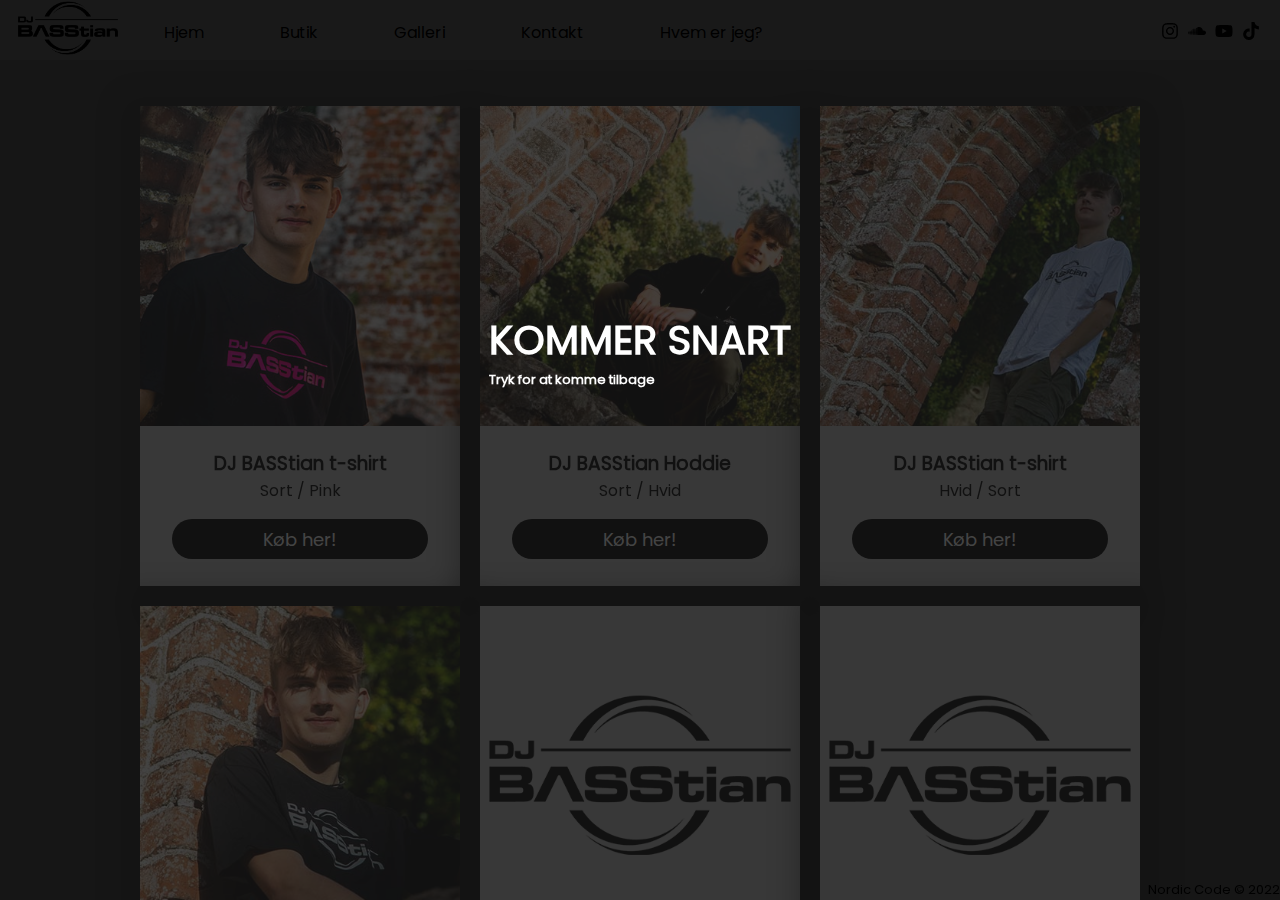
==== butik/index.html @ fb5d2432 "qewe" ====
<!DOCTYPE html>
<html lang="en">
    <head>
        <meta charset="UTF-8">
        <meta http-equiv="X-UA-Compatible" content="IE=edge">
        <meta name="viewport" content="width=device-width, initial-scale=1.0">
        <title>DJ BASStian - Butik</title>
        <link rel="stylesheet" href="/style/butik.css">
        <link rel="stylesheet" href="/style/global.css">
        <link rel="shortcut icon" href="/assets/BASS64x64Hvid.ico" type="image/x-icon">
    </head>

<p style="position: fixed; bottom: 0; right: 0; color: rgb(0, 0, 0); font-size: small;">Nordic Code © 2022</p>    

<div class="navbar">
    <img onclick="imgLink()" class="navImg" src="/assets/bass_logo_1_sort.png" alt="DJ BASStian logo sort">
    <button class="navbarOpen" onclick="navbarOpen()"><svg stroke="currentColor" fill="currentColor" stroke-width="0" viewBox="0 0 448 512" height="1em" width="1em" xmlns="http://www.w3.org/2000/svg"><path d="M16 132h416c8.837 0 16-7.163 16-16V76c0-8.837-7.163-16-16-16H16C7.163 60 0 67.163 0 76v40c0 8.837 7.163 16 16 16zm0 160h416c8.837 0 16-7.163 16-16v-40c0-8.837-7.163-16-16-16H16c-8.837 0-16 7.163-16 16v40c0 8.837 7.163 16 16 16zm0 160h416c8.837 0 16-7.163 16-16v-40c0-8.837-7.163-16-16-16H16c-8.837 0-16 7.163-16 16v40c0 8.837 7.163 16 16 16z"></path></svg></button>
    <ul class="navbarBoks" id="navList">
        <li><a href="/">Hjem</a></li>
        <li><a href="/butik">Butik</a></li>
        <li><a href="/galleri">Galleri</a></li>
        <li><a href="/kontakt">Kontakt</a></li>
        <li><a href="/hvemerjeg">Hvem er jeg?</a></li>
    </ul>
    
    
    <ul class="navlistSoMe">
        <button onclick="instagram()"><a target="_blank"><svg stroke="currentColor" fill="currentColor" stroke-width="0" viewBox="0 0 448 512" height="1em" width="1em" xmlns="http://www.w3.org/2000/svg"><path d="M224.1 141c-63.6 0-114.9 51.3-114.9 114.9s51.3 114.9 114.9 114.9S339 319.5 339 255.9 287.7 141 224.1 141zm0 189.6c-41.1 0-74.7-33.5-74.7-74.7s33.5-74.7 74.7-74.7 74.7 33.5 74.7 74.7-33.6 74.7-74.7 74.7zm146.4-194.3c0 14.9-12 26.8-26.8 26.8-14.9 0-26.8-12-26.8-26.8s12-26.8 26.8-26.8 26.8 12 26.8 26.8zm76.1 27.2c-1.7-35.9-9.9-67.7-36.2-93.9-26.2-26.2-58-34.4-93.9-36.2-37-2.1-147.9-2.1-184.9 0-35.8 1.7-67.6 9.9-93.9 36.1s-34.4 58-36.2 93.9c-2.1 37-2.1 147.9 0 184.9 1.7 35.9 9.9 67.7 36.2 93.9s58 34.4 93.9 36.2c37 2.1 147.9 2.1 184.9 0 35.9-1.7 67.7-9.9 93.9-36.2 26.2-26.2 34.4-58 36.2-93.9 2.1-37 2.1-147.8 0-184.8zM398.8 388c-7.8 19.6-22.9 34.7-42.6 42.6-29.5 11.7-99.5 9-132.1 9s-102.7 2.6-132.1-9c-19.6-7.8-34.7-22.9-42.6-42.6-11.7-29.5-9-99.5-9-132.1s-2.6-102.7 9-132.1c7.8-19.6 22.9-34.7 42.6-42.6 29.5-11.7 99.5-9 132.1-9s102.7-2.6 132.1 9c19.6 7.8 34.7 22.9 42.6 42.6 11.7 29.5 9 99.5 9 132.1s2.7 102.7-9 132.1z"></path></svg></a></button>
        <button onclick="soundcloud()"><a target="_blank"><svg stroke="currentColor" fill="currentColor" stroke-width="0" viewBox="0 0 640 512" height="1em" width="1em" xmlns="http://www.w3.org/2000/svg"><path d="M111.4 256.3l5.8 65-5.8 68.3c-.3 2.5-2.2 4.4-4.4 4.4s-4.2-1.9-4.2-4.4l-5.6-68.3 5.6-65c0-2.2 1.9-4.2 4.2-4.2 2.2 0 4.1 2 4.4 4.2zm21.4-45.6c-2.8 0-4.7 2.2-5 5l-5 105.6 5 68.3c.3 2.8 2.2 5 5 5 2.5 0 4.7-2.2 4.7-5l5.8-68.3-5.8-105.6c0-2.8-2.2-5-4.7-5zm25.5-24.1c-3.1 0-5.3 2.2-5.6 5.3l-4.4 130 4.4 67.8c.3 3.1 2.5 5.3 5.6 5.3 2.8 0 5.3-2.2 5.3-5.3l5.3-67.8-5.3-130c0-3.1-2.5-5.3-5.3-5.3zM7.2 283.2c-1.4 0-2.2 1.1-2.5 2.5L0 321.3l4.7 35c.3 1.4 1.1 2.5 2.5 2.5s2.2-1.1 2.5-2.5l5.6-35-5.6-35.6c-.3-1.4-1.1-2.5-2.5-2.5zm23.6-21.9c-1.4 0-2.5 1.1-2.5 2.5l-6.4 57.5 6.4 56.1c0 1.7 1.1 2.8 2.5 2.8s2.5-1.1 2.8-2.5l7.2-56.4-7.2-57.5c-.3-1.4-1.4-2.5-2.8-2.5zm25.3-11.4c-1.7 0-3.1 1.4-3.3 3.3L47 321.3l5.8 65.8c.3 1.7 1.7 3.1 3.3 3.1 1.7 0 3.1-1.4 3.1-3.1l6.9-65.8-6.9-68.1c0-1.9-1.4-3.3-3.1-3.3zm25.3-2.2c-1.9 0-3.6 1.4-3.6 3.6l-5.8 70 5.8 67.8c0 2.2 1.7 3.6 3.6 3.6s3.6-1.4 3.9-3.6l6.4-67.8-6.4-70c-.3-2.2-2-3.6-3.9-3.6zm241.4-110.9c-1.1-.8-2.8-1.4-4.2-1.4-2.2 0-4.2.8-5.6 1.9-1.9 1.7-3.1 4.2-3.3 6.7v.8l-3.3 176.7 1.7 32.5 1.7 31.7c.3 4.7 4.2 8.6 8.9 8.6s8.6-3.9 8.6-8.6l3.9-64.2-3.9-177.5c-.4-3-2-5.8-4.5-7.2zm-26.7 15.3c-1.4-.8-2.8-1.4-4.4-1.4s-3.1.6-4.4 1.4c-2.2 1.4-3.6 3.9-3.6 6.7l-.3 1.7-2.8 160.8s0 .3 3.1 65.6v.3c0 1.7.6 3.3 1.7 4.7 1.7 1.9 3.9 3.1 6.4 3.1 2.2 0 4.2-1.1 5.6-2.5 1.7-1.4 2.5-3.3 2.5-5.6l.3-6.7 3.1-58.6-3.3-162.8c-.3-2.8-1.7-5.3-3.9-6.7zm-111.4 22.5c-3.1 0-5.8 2.8-5.8 6.1l-4.4 140.6 4.4 67.2c.3 3.3 2.8 5.8 5.8 5.8 3.3 0 5.8-2.5 6.1-5.8l5-67.2-5-140.6c-.2-3.3-2.7-6.1-6.1-6.1zm376.7 62.8c-10.8 0-21.1 2.2-30.6 6.1-6.4-70.8-65.8-126.4-138.3-126.4-17.8 0-35 3.3-50.3 9.4-6.1 2.2-7.8 4.4-7.8 9.2v249.7c0 5 3.9 8.6 8.6 9.2h218.3c43.3 0 78.6-35 78.6-78.3.1-43.6-35.2-78.9-78.5-78.9zm-296.7-60.3c-4.2 0-7.5 3.3-7.8 7.8l-3.3 136.7 3.3 65.6c.3 4.2 3.6 7.5 7.8 7.5 4.2 0 7.5-3.3 7.5-7.5l3.9-65.6-3.9-136.7c-.3-4.5-3.3-7.8-7.5-7.8zm-53.6-7.8c-3.3 0-6.4 3.1-6.4 6.7l-3.9 145.3 3.9 66.9c.3 3.6 3.1 6.4 6.4 6.4 3.6 0 6.4-2.8 6.7-6.4l4.4-66.9-4.4-145.3c-.3-3.6-3.1-6.7-6.7-6.7zm26.7 3.4c-3.9 0-6.9 3.1-6.9 6.9L227 321.3l3.9 66.4c.3 3.9 3.1 6.9 6.9 6.9s6.9-3.1 6.9-6.9l4.2-66.4-4.2-141.7c0-3.9-3-6.9-6.9-6.9z"></path></svg></a></button>
        <button onclick="youtube()"><a target="_blank"><svg stroke="currentColor" fill="currentColor" stroke-width="0" viewBox="0 0 576 512" height="1em" width="1em" xmlns="http://www.w3.org/2000/svg"><path d="M549.655 124.083c-6.281-23.65-24.787-42.276-48.284-48.597C458.781 64 288 64 288 64S117.22 64 74.629 75.486c-23.497 6.322-42.003 24.947-48.284 48.597-11.412 42.867-11.412 132.305-11.412 132.305s0 89.438 11.412 132.305c6.281 23.65 24.787 41.5 48.284 47.821C117.22 448 288 448 288 448s170.78 0 213.371-11.486c23.497-6.321 42.003-24.171 48.284-47.821 11.412-42.867 11.412-132.305 11.412-132.305s0-89.438-11.412-132.305zm-317.51 213.508V175.185l142.739 81.205-142.739 81.201z"></path></svg></a></button>
        <button onclick="tiktok()"><a target="_blank"><svg stroke="currentColor" fill="currentColor" stroke-width="0" viewBox="0 0 448 512" height="1em" width="1em" xmlns="http://www.w3.org/2000/svg"><path d="M448,209.91a210.06,210.06,0,0,1-122.77-39.25V349.38A162.55,162.55,0,1,1,185,188.31V278.2a74.62,74.62,0,1,0,52.23,71.18V0l88,0a121.18,121.18,0,0,0,1.86,22.17h0A122.18,122.18,0,0,0,381,102.39a121.43,121.43,0,0,0,67,20.14Z"></path></svg></a></button>
    </ul>
    
</div>
    
    <body>
        
        <h1 onclick="homePage()" class="soon">KOMMER SNART <br>
            <p>Tryk for at komme tilbage</p>
        </h1>
        
<div onclick="homePage()" class="overlay">

    
    <div class="mainFlex">
        <div>
            <img  onmouseover="this.src='/assets/bassTshirtSortPink2.jpg'" onmouseout="this.src='/assets/bassTshirtSortPink.jpg'" src="/assets/bassTshirtSortPink.jpg   " alt="dj basstian sort t-shirt">
            <h3>DJ BASStian t-shirt</h3>
            <p>Sort / Pink</p> 
            <button class="buyBtn">Køb her!</button>
        </div>
        
        <div>
            <img onmouseover="this.src='/assets/bassHoddieBagparti.jpg'" onmouseout="this.src='/assets/bassHoddieFront.jpg'" src="/assets/bassHoddieFront.jpg" alt="dj basstian sort hoddie">
            <h3>DJ BASStian Hoddie</h3>
            <p>Sort / Hvid</p>
            <button class="buyBtn">Køb her!</button>
        </div>
        
        <div>
            <img  onmouseover="this.src='/assets/bassTshirtHvidSort2.jpg'" onmouseout="this.src='/assets/bassTshirtHvidSort.jpg'"  src="/assets/bassTshirtHvidSort.jpg" alt="dj basstian hvid t-shirt">
            <h3>DJ BASStian t-shirt</h3>
            <p>Hvid / Sort</p>
            <button class="buyBtn">Køb her!</button>
        </div>

        <div>
            <img  onmouseover="this.src='/assets/bassTshirtSortHvid.jpg'" onmouseout="this.src='/assets/bassTshirtSortHvid2.jpg'"  src="/assets/bassTshirtSortHvid2.jpg" alt="dj basstian sort t-shirt">
            <h3>DJ BASStian t-shirt</h3>
            <p>Sort / Hvid</p>
            <button class="buyBtn">Køb her!</button>
        </div>

        <div>
            <img src="/assets/bassLogoRescaled.png" alt="djbasstian logo">
            <h3>[KOMMER SNART]</h3>
            <p> [ kommer snart ] </p>
            <button class="buyBtn">Køb her!</button>
        </div>

        <div>
            <img src="/assets/bassLogoRescaled.png" alt="djbasstian logo">
            <h3>[KOMMER SNART]</h3>
            <p> [ kommer snart ] </p>
            <button class="buyBtn">Køb her!</button>
        </div>

    </div>
    
<!-- </div> -->
    <script src="/script/main.js"></script>
</body>
</html>
---- style/butik.css ----
* {
    margin: 0;
    padding: 0;
    box-sizing: border-box;
}

html {
    /* background-image: url(/assets/1L5A9202.jpg); */
    /* background-image: url(/assets/1L5A9316.jpg); */
    background-size: 100%;
    background-position-x: center;
    background-color: #dbdbdb;
    background-repeat: no-repeat;
    /* overflow-y: hidden; */
    /* background-image: url(/assets/bassMHvidBG.png); */
}

/* BG image */

@media screen and (max-width: 1200px){
    html {
        background-size: 120%;
    }
}

@media screen and (max-width: 978px){
    html {
        background-size: 150%;
    }
}


@media screen and (max-width: 776px){
    html {
        background-size: 180%;
    }
}

@media screen and (max-width: 655px){
    html {
        background-size: 210%;
    }
}

@media screen and (max-width: 580px){
    html {
        background-size: 240%;
    }
}

@media screen and (max-width: 506px){
    html {
        background-size: 280%;
    }
}

@media screen and (max-width: 415px){
    html {
        background-size: 320%;
    }
}


    /* Navbar */

ul {
    list-style-type: none;
    margin: 0;
    padding: 0;
    margin-top: 20px;
    margin-left: 10%;
}

.navbar a {
    text-decoration: none;
    color: black;
}

.navbarBoks li {
    display: inline;
    padding: 4vh;
}

.navImg {
    position: absolute;
    top: -22px;
    width: 100px;
    left: 2vh;
}

.navbar {
    position: fixed;
    width: 100%;
    top: 0;
    height: 60px;
    background-color: white;
    /* border-bottom: 1px solid grey; */
}

.navlistSoMe button {
    background-color: transparent;
    border: none;
    cursor: pointer;
    font-size: 18px;
    margin-left: 5px;
}

.navbarOpen {
    display: none !important;
}

.navlistSoMe {
    position: absolute;
    right: 0;
    top: 0;
    margin: 20px;
}

@media screen and (max-width: 1111px) {
    ul {
        margin-left: 15%;
    }
    .navbarOpen {
        display: none !important;
    }
}

@media screen and (max-width: 720px) {
    ul {
        margin-left: 20%;
    }
    .navbarOpen {
        display: none !important;
    }
}


@media screen and (max-width: 850px) {
    .navbarBoks {
        width: 100%;
        left: 0;
        position: absolute;
        top: 60px;
        margin: 0;
        display: none;
    }
    
    .navbarBoks li {
        display: block;
        text-align: center;
        background-color: rgb(229, 229, 229);
        font-weight: 700;
        font-size: larger;
    }

    .navbarOpen {
        display: inline-block !important;
        position: absolute;
        top: 13px;
        right: 0;
        background-color: transparent;
        border: none;
        font-size: 30px;
        position: absolute;
        right: 10px;
        z-index: 2;
        color: black;
    }

    .navlistSoMe {
        right: 2rem;
    }
}


    /*  Main kontent  */

body div {
    margin: auto;
}

.mainFlex {
    opacity: 20%; 
    width: 80%;
    display: flex;
    justify-content: center;
    align-items: flex-start;
    align-content: flex-start;
    position: relative;
    top: 6rem;
    min-height: 150vh;
    flex-wrap: wrap;
}


@media screen and (max-width: 1250px) {
    .mainFlex {
        width: 100%;
    }
}

.mainFlex div {
    width: 20rem;
    height: 30rem;
    /* background-color: #f0f0f0; */
    background-color: #c0c0c0;
    box-shadow: 0px 10px 28px 20px #00000074;

    margin: 10px;
    overflow: hidden;
    text-align: center;
}

.mainFlex div img {
    width: 150%;
}

.mainFlex div h3 {
    color: #000;
    margin-top: 1rem;
}

.buyBtn {
    text-align: center;
    width: 80%;
    height: 20px;
    background-color: #000;
    border: none;
    border-radius: 25px;
    color: #fff;
    cursor: pointer;
    font-size: large;
    height: 40px;
    position: relative;
    top: 1rem;
}


/* overlay */
.overlay {
    position: fixed;
    display: block;
    width: 100%;
    height: 100%;
    top: 0;
    left: 0;
    right: 0;
    bottom: 0;
    background-color: rgba(0,0,0,0.9); 
    z-index: 1;   
}

.soon {
    position: absolute;
    top: 30%;
    left: 50%;
    transform: translate(-50%, 50%);
    color: white;
    z-index: 2;
    font-size: 40px;
}

.soon p{
    font-size: small;
}
---- style/global.css ----
@font-face {
    font-family: Poppins-Regular;
    src: url(/fonts/Poppins-Regular.ttf);
}

* {
    font-family: Poppins-Regular;
}
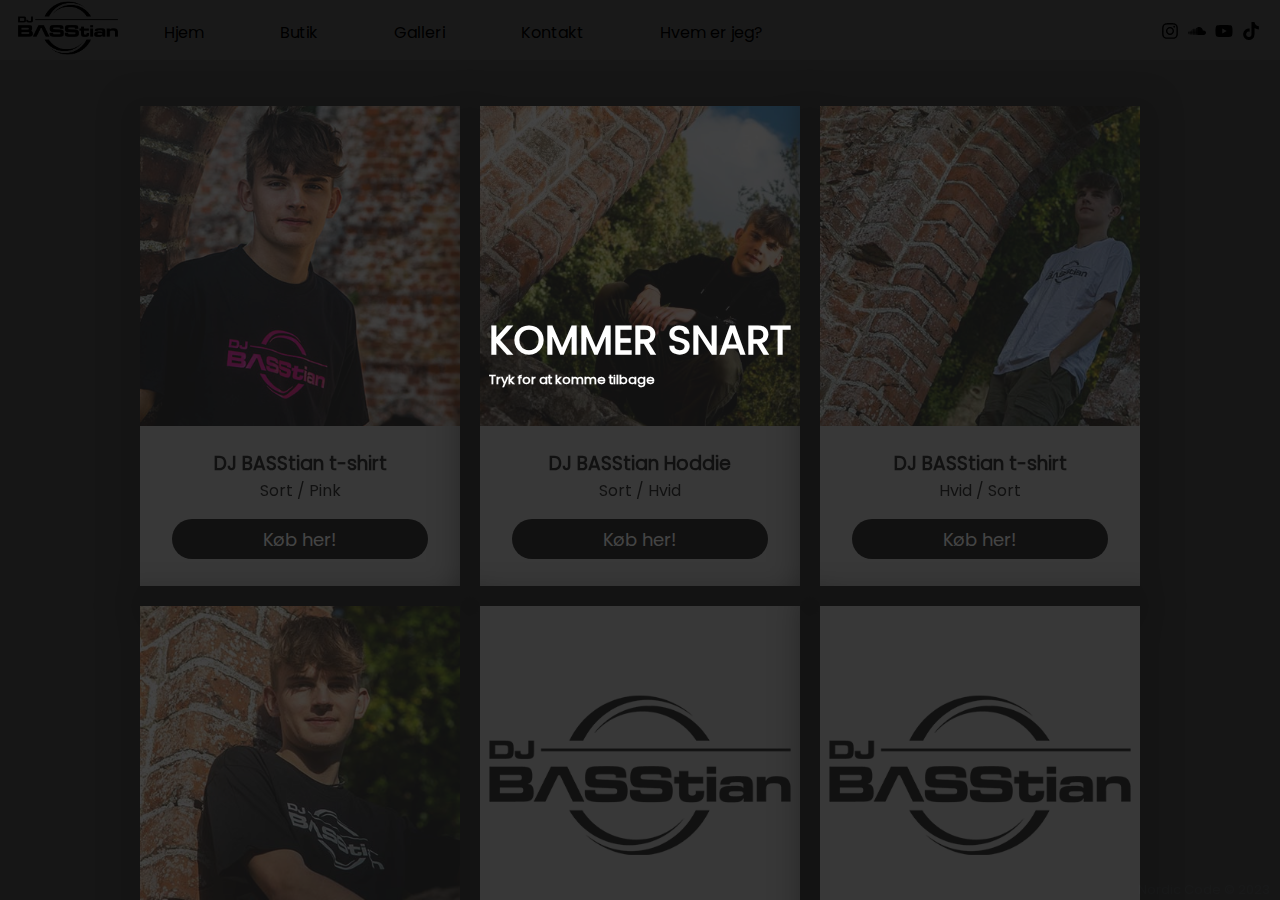
==== commit 888022d7: "qWE" ====
--- a/butik/index.html
+++ b/butik/index.html
@@ -11,8 +11,7 @@
         <link rel="shortcut icon" href="/assets/BASS64x64Hvid.ico" type="image/x-icon">
     </head>
 
-<p style="position: fixed; bottom: 0; right: 0; color: rgb(0, 0, 0); font-size: small;">Nordic Code © 2022</p>    
-
+    <a href="https://nordic-code.com" target="_blank" style="position: fixed; bottom: 0; right: 10px; color: aliceblue; font-size: small; text-decoration: none; cursor: pointer;">Nordic Code © 2023</a>
 <div class="navbar">
     <img onclick="imgLink()" class="navImg" src="/assets/bass_logo_1_sort.png" alt="DJ BASStian logo sort">
     <button class="navbarOpen" onclick="navbarOpen()"><svg stroke="currentColor" fill="currentColor" stroke-width="0" viewBox="0 0 448 512" height="1em" width="1em" xmlns="http://www.w3.org/2000/svg"><path d="M16 132h416c8.837 0 16-7.163 16-16V76c0-8.837-7.163-16-16-16H16C7.163 60 0 67.163 0 76v40c0 8.837 7.163 16 16 16zm0 160h416c8.837 0 16-7.163 16-16v-40c0-8.837-7.163-16-16-16H16c-8.837 0-16 7.163-16 16v40c0 8.837 7.163 16 16 16zm0 160h416c8.837 0 16-7.163 16-16v-40c0-8.837-7.163-16-16-16H16c-8.837 0-16 7.163-16 16v40c0 8.837 7.163 16 16 16z"></path></svg></button>
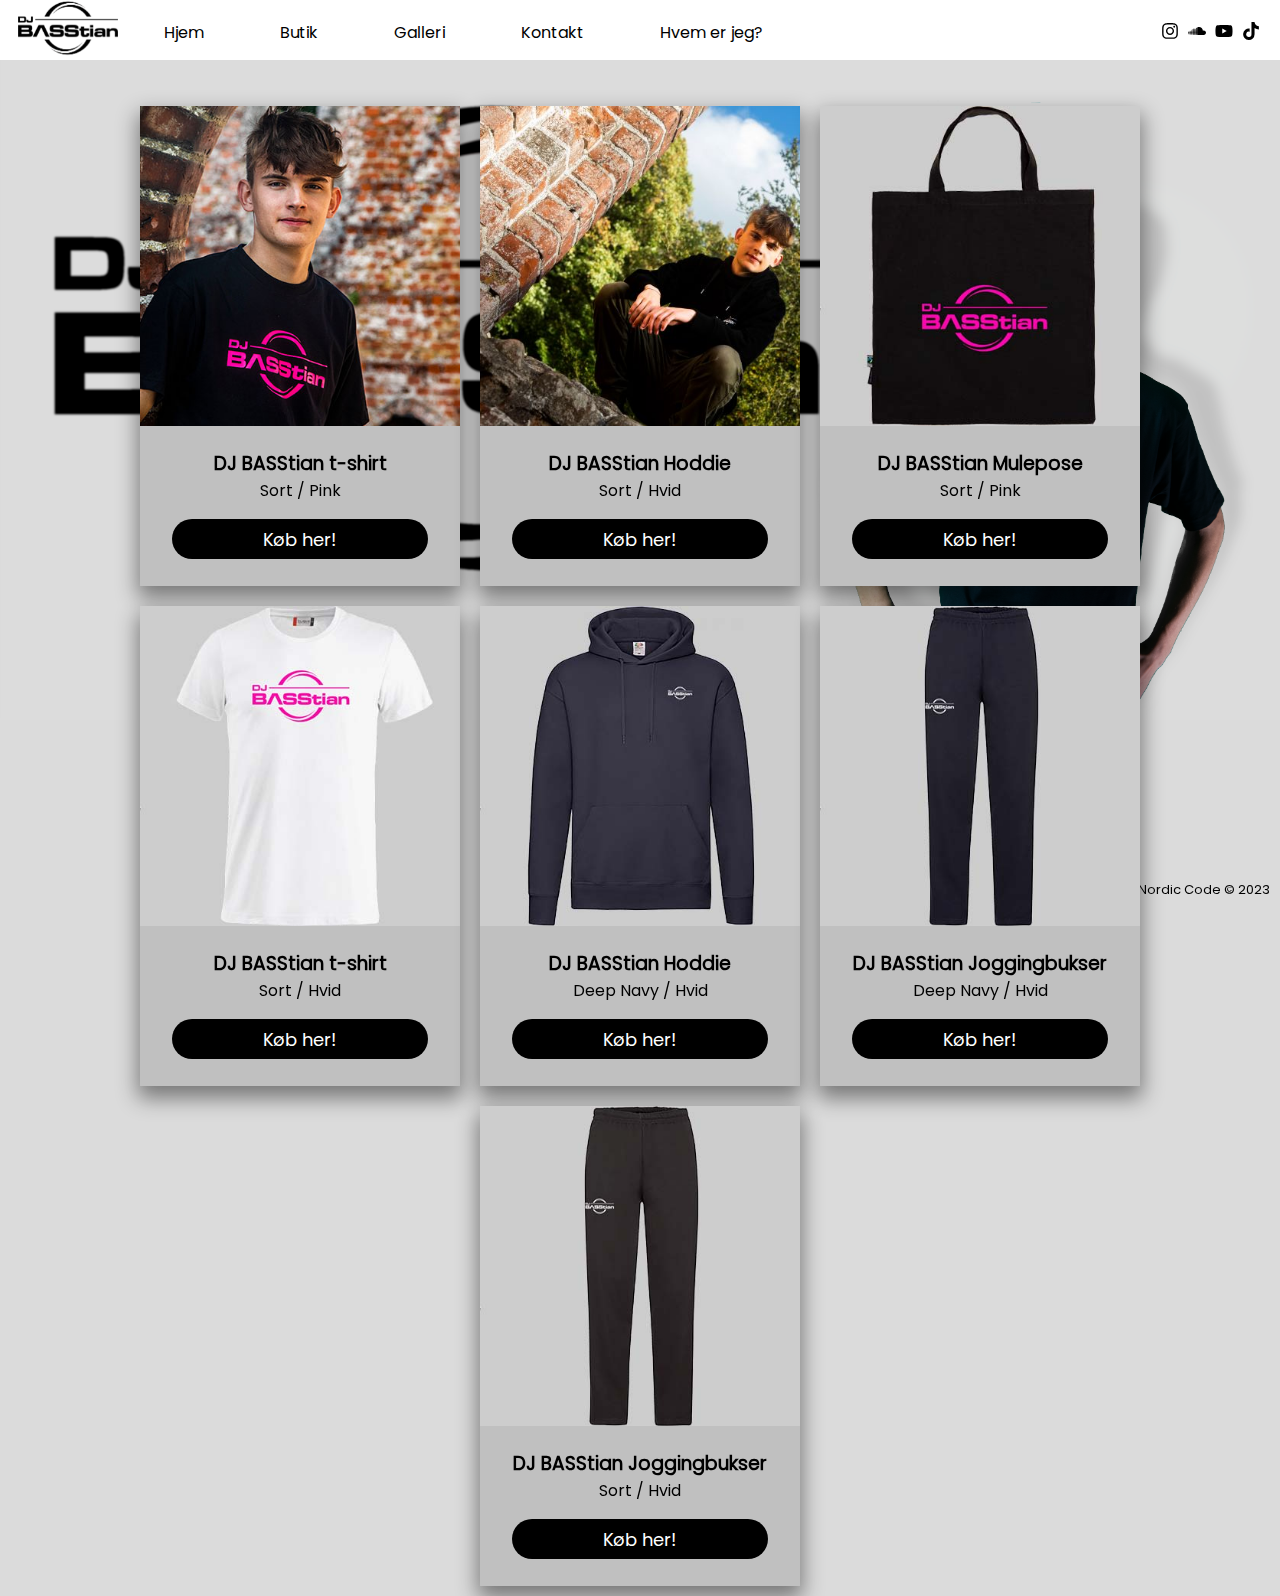
==== commit cd0b42e0: "qwe" ====
--- a/butik/index.html
+++ b/butik/index.html
@@ -11,7 +11,7 @@
         <link rel="shortcut icon" href="/assets/BASS64x64Hvid.ico" type="image/x-icon">
     </head>
 
-    <a href="https://nordic-code.com" target="_blank" style="position: fixed; bottom: 0; right: 10px; color: aliceblue; font-size: small; text-decoration: none; cursor: pointer;">Nordic Code © 2023</a>
+    <a href="https://nordic-code.com" target="_blank" style="position: fixed; bottom: 0; right: 10px; color: black; font-size: small; text-decoration: none; cursor: pointer;">Nordic Code © 2023</a>
 <div class="navbar">
     <img onclick="imgLink()" class="navImg" src="/assets/bass_logo_1_sort.png" alt="DJ BASStian logo sort">
     <button class="navbarOpen" onclick="navbarOpen()"><svg stroke="currentColor" fill="currentColor" stroke-width="0" viewBox="0 0 448 512" height="1em" width="1em" xmlns="http://www.w3.org/2000/svg"><path d="M16 132h416c8.837 0 16-7.163 16-16V76c0-8.837-7.163-16-16-16H16C7.163 60 0 67.163 0 76v40c0 8.837 7.163 16 16 16zm0 160h416c8.837 0 16-7.163 16-16v-40c0-8.837-7.163-16-16-16H16c-8.837 0-16 7.163-16 16v40c0 8.837 7.163 16 16 16zm0 160h416c8.837 0 16-7.163 16-16v-40c0-8.837-7.163-16-16-16H16c-8.837 0-16 7.163-16 16v40c0 8.837 7.163 16 16 16z"></path></svg></button>
@@ -35,11 +35,8 @@
     
     <body>
         
-        <h1 onclick="homePage()" class="soon">KOMMER SNART <br>
-            <p>Tryk for at komme tilbage</p>
-        </h1>
-        
-<div onclick="homePage()" class="overlay">
+
+
 
     
     <div class="mainFlex">
@@ -47,45 +44,52 @@
             <img  onmouseover="this.src='/assets/bassTshirtSortPink2.jpg'" onmouseout="this.src='/assets/bassTshirtSortPink.jpg'" src="/assets/bassTshirtSortPink.jpg   " alt="dj basstian sort t-shirt">
             <h3>DJ BASStian t-shirt</h3>
             <p>Sort / Pink</p> 
-            <button class="buyBtn">Køb her!</button>
+            <a href="https://djbasstian.sportyfied.com/da/product/22218/71279/categories/tshirts"><button class="buyBtn">Køb her!</button> </a>
         </div>
         
         <div>
             <img onmouseover="this.src='/assets/bassHoddieBagparti.jpg'" onmouseout="this.src='/assets/bassHoddieFront.jpg'" src="/assets/bassHoddieFront.jpg" alt="dj basstian sort hoddie">
             <h3>DJ BASStian Hoddie</h3>
             <p>Sort / Hvid</p>
-            <button class="buyBtn">Køb her!</button>
+            <a href="https://djbasstian.sportyfied.com/da/product/22215/71270/categories/shirts"><button class="buyBtn">Køb her!</button> </a>
         </div>
         
         <div>
-            <img  onmouseover="this.src='/assets/bassTshirtHvidSort2.jpg'" onmouseout="this.src='/assets/bassTshirtHvidSort.jpg'"  src="/assets/bassTshirtHvidSort.jpg" alt="dj basstian hvid t-shirt">
-            <h3>DJ BASStian t-shirt</h3>
-            <p>Hvid / Sort</p>
-            <button class="buyBtn">Køb her!</button>
+            <img  onmouseover="this.src='/assets/bassTingISortBag.jpg'" onmouseout="this.src='/assets/bassTingISort.jpg'"  src="/assets/bassTingISort.jpg" alt="dj basstian hvid t-shirt">
+            <h3>DJ BASStian Mulepose</h3>
+            <p>Sort / Pink</p>
+            <a href="https://djbasstian.sportyfied.com/da/product/22220/71332/categories/tasker"><button class="buyBtn">Køb her!</button> </a>
         </div>
 
         <div>
-            <img  onmouseover="this.src='/assets/bassTshirtSortHvid.jpg'" onmouseout="this.src='/assets/bassTshirtSortHvid2.jpg'"  src="/assets/bassTshirtSortHvid2.jpg" alt="dj basstian sort t-shirt">
+            <img  onmouseover="this.src='/assets/bassTshirtPinkHvid2.jpg'" onmouseout="this.src='/assets/bassTshirtPinkHvid1.jpg'"  src="/assets/bassTshirtPinkHvid1.jpg" alt="dj basstian sort t-shirt">
             <h3>DJ BASStian t-shirt</h3>
             <p>Sort / Hvid</p>
-            <button class="buyBtn">Køb her!</button>
+            <a href="https://djbasstian.sportyfied.com/da/product/22219/71333/categories/tshirts"><button class="buyBtn">Køb her!</button> </a>
         </div>
 
         <div>
-            <img src="/assets/bassLogoRescaled.png" alt="djbasstian logo">
-            <h3>[KOMMER SNART]</h3>
-            <p> [ kommer snart ] </p>
-            <button class="buyBtn">Køb her!</button>
+            <img  onmouseover="this.src='/assets/bassHoddieBagpartiBlue.jpg'" onmouseout="this.src='/assets/bassHoddieFrontBlue.jpg'"  src="/assets/bassHoddieFrontBlue.jpg" alt="dj basstian sort t-shirt">
+            <h3>DJ BASStian Hoddie</h3>
+            <p> Deep Navy / Hvid </p>
+            <a href="https://djbasstian.sportyfied.com/da/product/22215/71271/categories/shirts" target="_blank"><button class="buyBtn">Køb her!</button> </a>
         </div>
 
         <div>
-            <img src="/assets/bassLogoRescaled.png" alt="djbasstian logo">
-            <h3>[KOMMER SNART]</h3>
-            <p> [ kommer snart ] </p>
-            <button class="buyBtn">Køb her!</button>
+            <img  onmouseover="this.src='/assets/bassLogoHvid.jpg'" onmouseout="this.src='/assets/bassBuksBlaa.jpg'"  src="/assets/bassBuksBlaa.jpg" alt="dj basstian sort t-shirt">
+            <h3>DJ BASStian Joggingbukser </h3>
+            <p>Deep Navy / Hvid</p>
+            <a href="https://djbasstian.sportyfied.com/da/product/22217/71278/categories/pants" target="_blank"><button class="buyBtn">Køb her!</button> </a>
         </div>
 
-    </div>
+        <div>
+            <img  onmouseover="this.src='/assets/bassLogoHvid.jpg'" onmouseout="this.src='/assets/bassBuksSort.jpg'"  src="/assets/bassBuksSort.jpg" alt="dj basstian sort t-shirt">
+            <h3>DJ BASStian Joggingbukser </h3>
+            <p>Sort / Hvid</p>
+            <a href="https://djbasstian.sportyfied.com/da/product/22217/71277/categories/pants" target="_blank"><button class="buyBtn">Køb her!</button> </a>
+        </div>
+
+   
     
 <!-- </div> -->
     <script src="/script/main.js"></script>
--- a/style/butik.css
+++ b/style/butik.css
@@ -6,7 +6,7 @@
 
 html {
     /* background-image: url(/assets/1L5A9202.jpg); */
-    /* background-image: url(/assets/1L5A9316.jpg); */
+    background-image: url(/assets/bassMHvidBG.png);
     background-size: 100%;
     background-position-x: center;
     background-color: #dbdbdb;
@@ -180,7 +180,6 @@
 }
 
 .mainFlex {
-    opacity: 20%; 
     width: 80%;
     display: flex;
     justify-content: center;
@@ -204,7 +203,7 @@
     height: 30rem;
     /* background-color: #f0f0f0; */
     background-color: #c0c0c0;
-    box-shadow: 0px 10px 28px 20px #00000074;
+    box-shadow: 0px 10px 20px 2px #00000074;
 
     margin: 10px;
     overflow: hidden;
@@ -234,32 +233,3 @@
     position: relative;
     top: 1rem;
 }
-
-
-/* overlay */
-.overlay {
-    position: fixed;
-    display: block;
-    width: 100%;
-    height: 100%;
-    top: 0;
-    left: 0;
-    right: 0;
-    bottom: 0;
-    background-color: rgba(0,0,0,0.9); 
-    z-index: 1;   
-}
-
-.soon {
-    position: absolute;
-    top: 30%;
-    left: 50%;
-    transform: translate(-50%, 50%);
-    color: white;
-    z-index: 2;
-    font-size: 40px;
-}
-
-.soon p{
-    font-size: small;
-}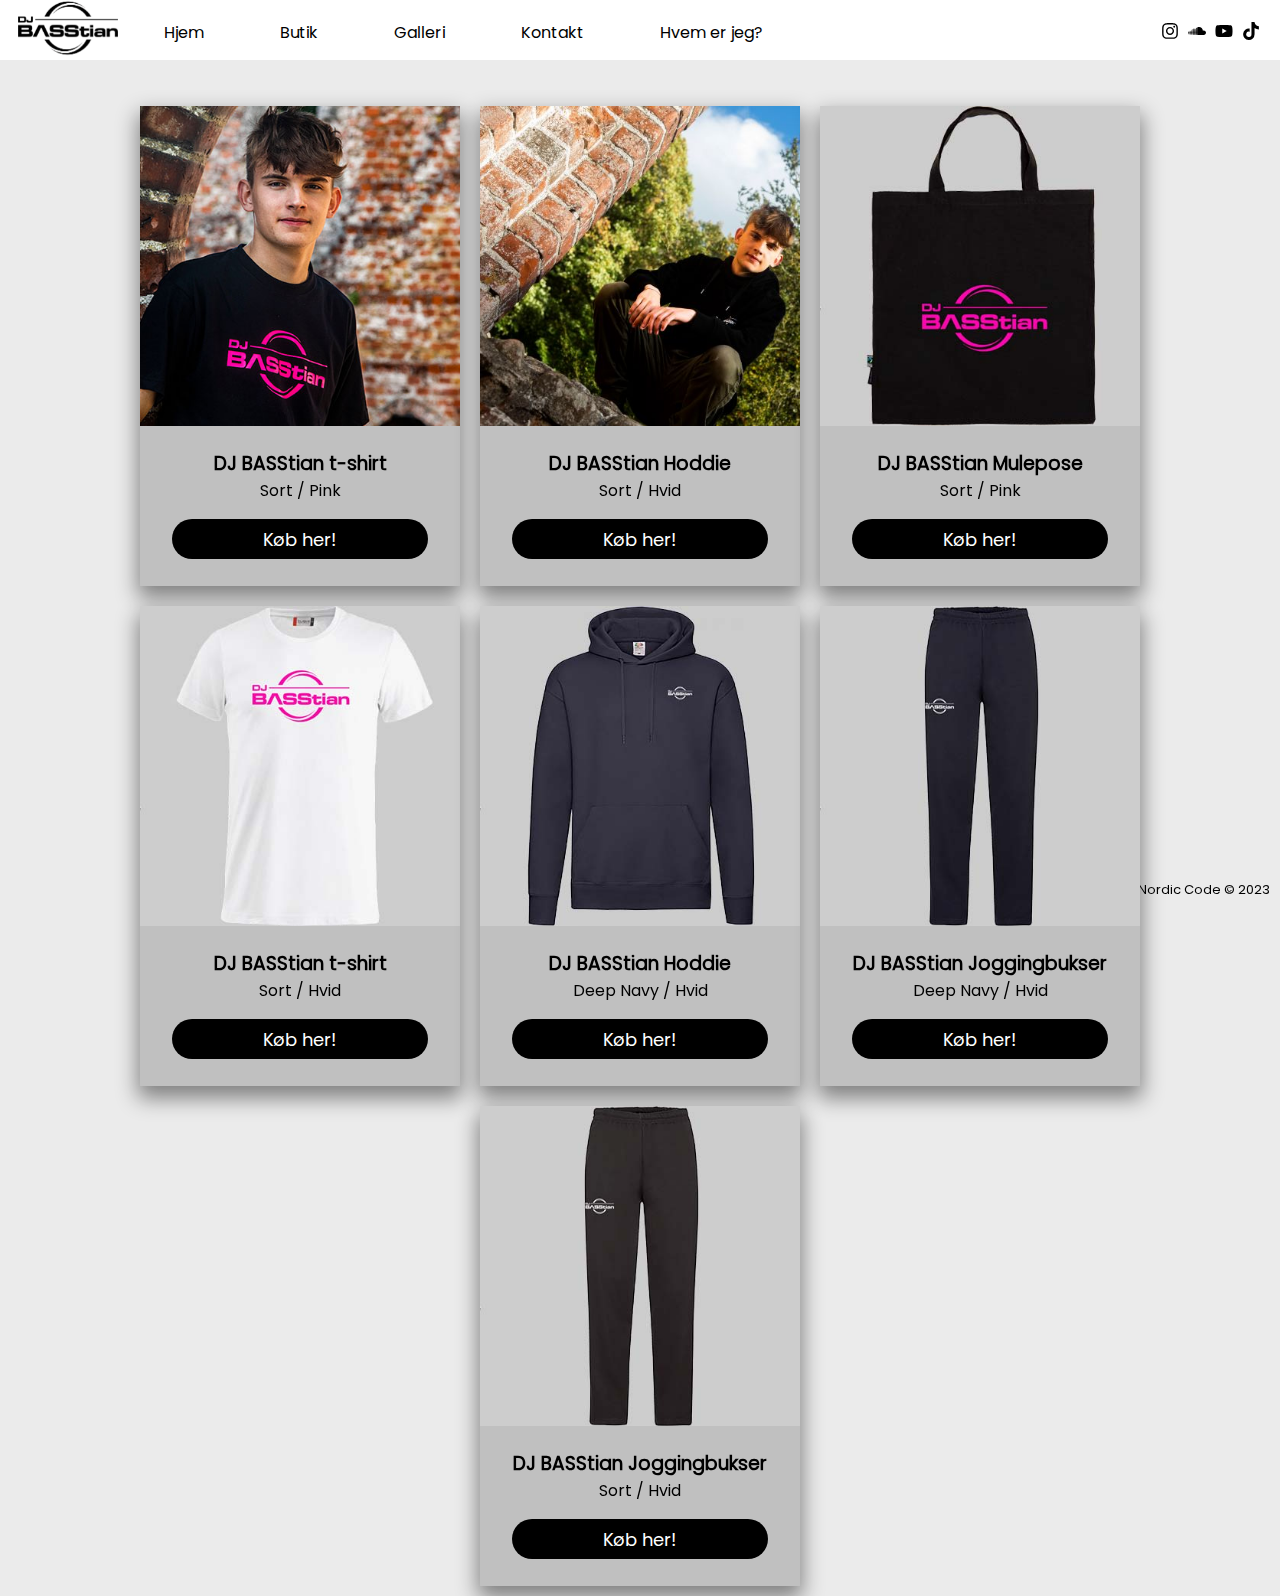
==== commit ac5f21ee: "qwe" ====
--- a/butik/index.html
+++ b/butik/index.html
@@ -89,7 +89,6 @@
             <a href="https://djbasstian.sportyfied.com/da/product/22217/71277/categories/pants" target="_blank"><button class="buyBtn">Køb her!</button> </a>
         </div>
 
-   
     
 <!-- </div> -->
     <script src="/script/main.js"></script>
--- a/style/butik.css
+++ b/style/butik.css
@@ -6,10 +6,11 @@
 
 html {
     /* background-image: url(/assets/1L5A9202.jpg); */
-    background-image: url(/assets/bassMHvidBG.png);
+    /* background-image: url(/assets/butikBGLeft.png);
+    background-image: url(/assets/butikBGRight.png); */
     background-size: 100%;
     background-position-x: center;
-    background-color: #dbdbdb;
+    background-color: #ebebeb;
     background-repeat: no-repeat;
     /* overflow-y: hidden; */
     /* background-image: url(/assets/bassMHvidBG.png); */
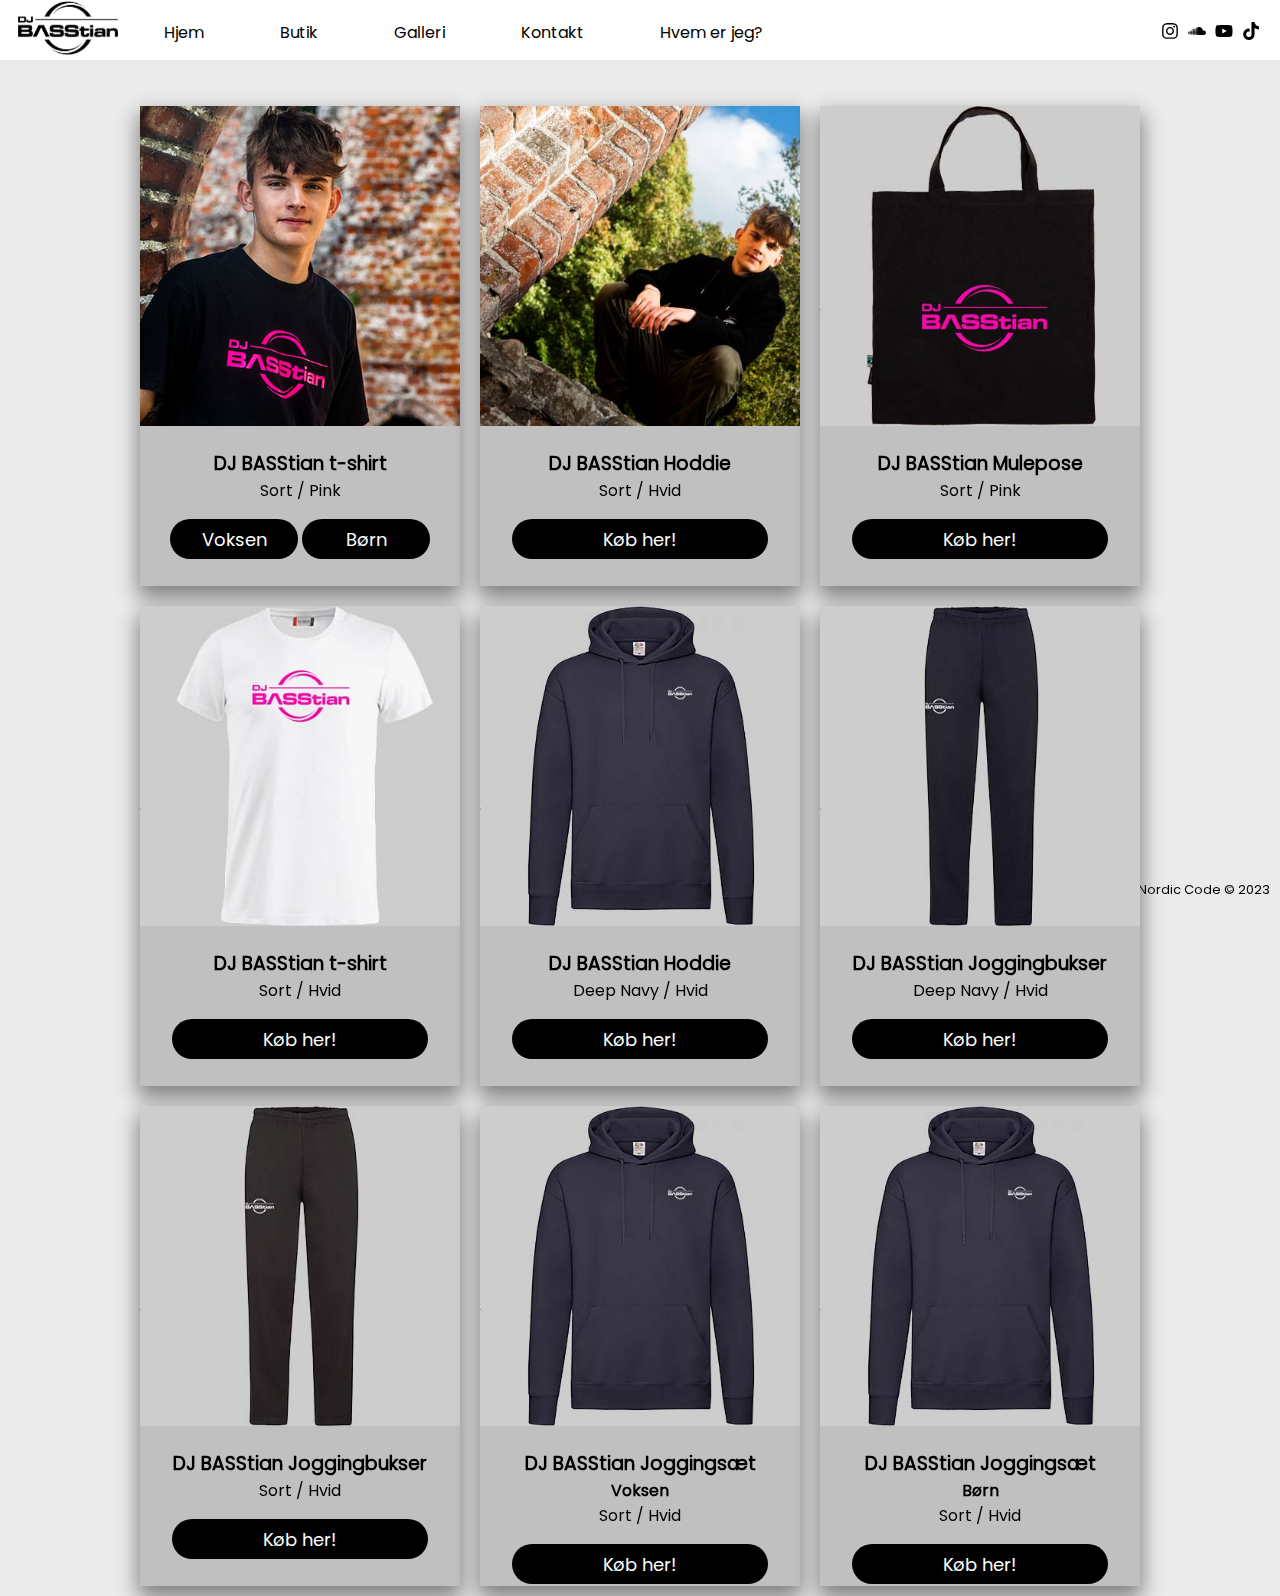
==== commit 74749a05: "small updates" ====
--- a/butik/index.html
+++ b/butik/index.html
@@ -43,8 +43,10 @@
         <div>
             <img  onmouseover="this.src='/assets/bassTshirtSortPink2.jpg'" onmouseout="this.src='/assets/bassTshirtSortPink.jpg'" src="/assets/bassTshirtSortPink.jpg   " alt="dj basstian sort t-shirt">
             <h3>DJ BASStian t-shirt</h3>
+            <!-- <h4>Voksen & Børn</h4> -->
             <p>Sort / Pink</p> 
-            <a href="https://djbasstian.sportyfied.com/da/product/22218/71279/categories/tshirts"><button class="buyBtn">Køb her!</button> </a>
+            <button class="buyBtnD">Voksen</button>
+            <button class="buyBtnD">Børn</button>
         </div>
         
         <div>
@@ -89,6 +91,22 @@
             <a href="https://djbasstian.sportyfied.com/da/product/22217/71277/categories/pants" target="_blank"><button class="buyBtn">Køb her!</button> </a>
         </div>
 
+        <div>
+            <img  onmouseover="this.src='/assets/bassBuksBlaa.jpg'" onmouseout="this.src='/assets/bassHoddieFrontBlue.jpg'"  src="/assets/bassHoddieFrontBlue.jpg" alt="dj basstian sort t-shirt">
+            <h3>DJ BASStian Joggingsæt </h3>
+            <h4>Voksen</h4>
+            <p>Sort / Hvid</p>
+            <a href="https://djbasstian.sportyfied.com/da/design/outfit/22221/0/categories/set_tilbud" target="_blank"><button class="buyBtn">Køb her!</button> </a>
+        </div>
+    
+        <div>
+            <img  onmouseover="this.src='/assets/bassBuksBlaa.jpg'" onmouseout="this.src='/assets/bassHoddieFrontBlue.jpg'"  src="/assets/bassHoddieFrontBlue.jpg" alt="dj basstian sort t-shirt">
+            <h3>DJ BASStian Joggingsæt </h3>
+            <h4>Børn</h4>
+            <p>Sort / Hvid</p>
+            <a href="https://djbasstian.sportyfied.com/da/design/outfit/22221/0/categories/set_tilbud" target="_blank"><button class="buyBtn">Køb her!</button> </a>
+        </div>
+
     
 <!-- </div> -->
     <script src="/script/main.js"></script>
--- a/style/butik.css
+++ b/style/butik.css
@@ -234,3 +234,18 @@
     position: relative;
     top: 1rem;
 }
+
+.buyBtnD {
+    text-align: center;
+    width: 40%;
+    height: 20px;
+    background-color: #000;
+    border: none;
+    border-radius: 25px;
+    color: #fff;
+    cursor: pointer;
+    font-size: large;
+    height: 40px;
+    position: relative;
+    top: 1rem;
+}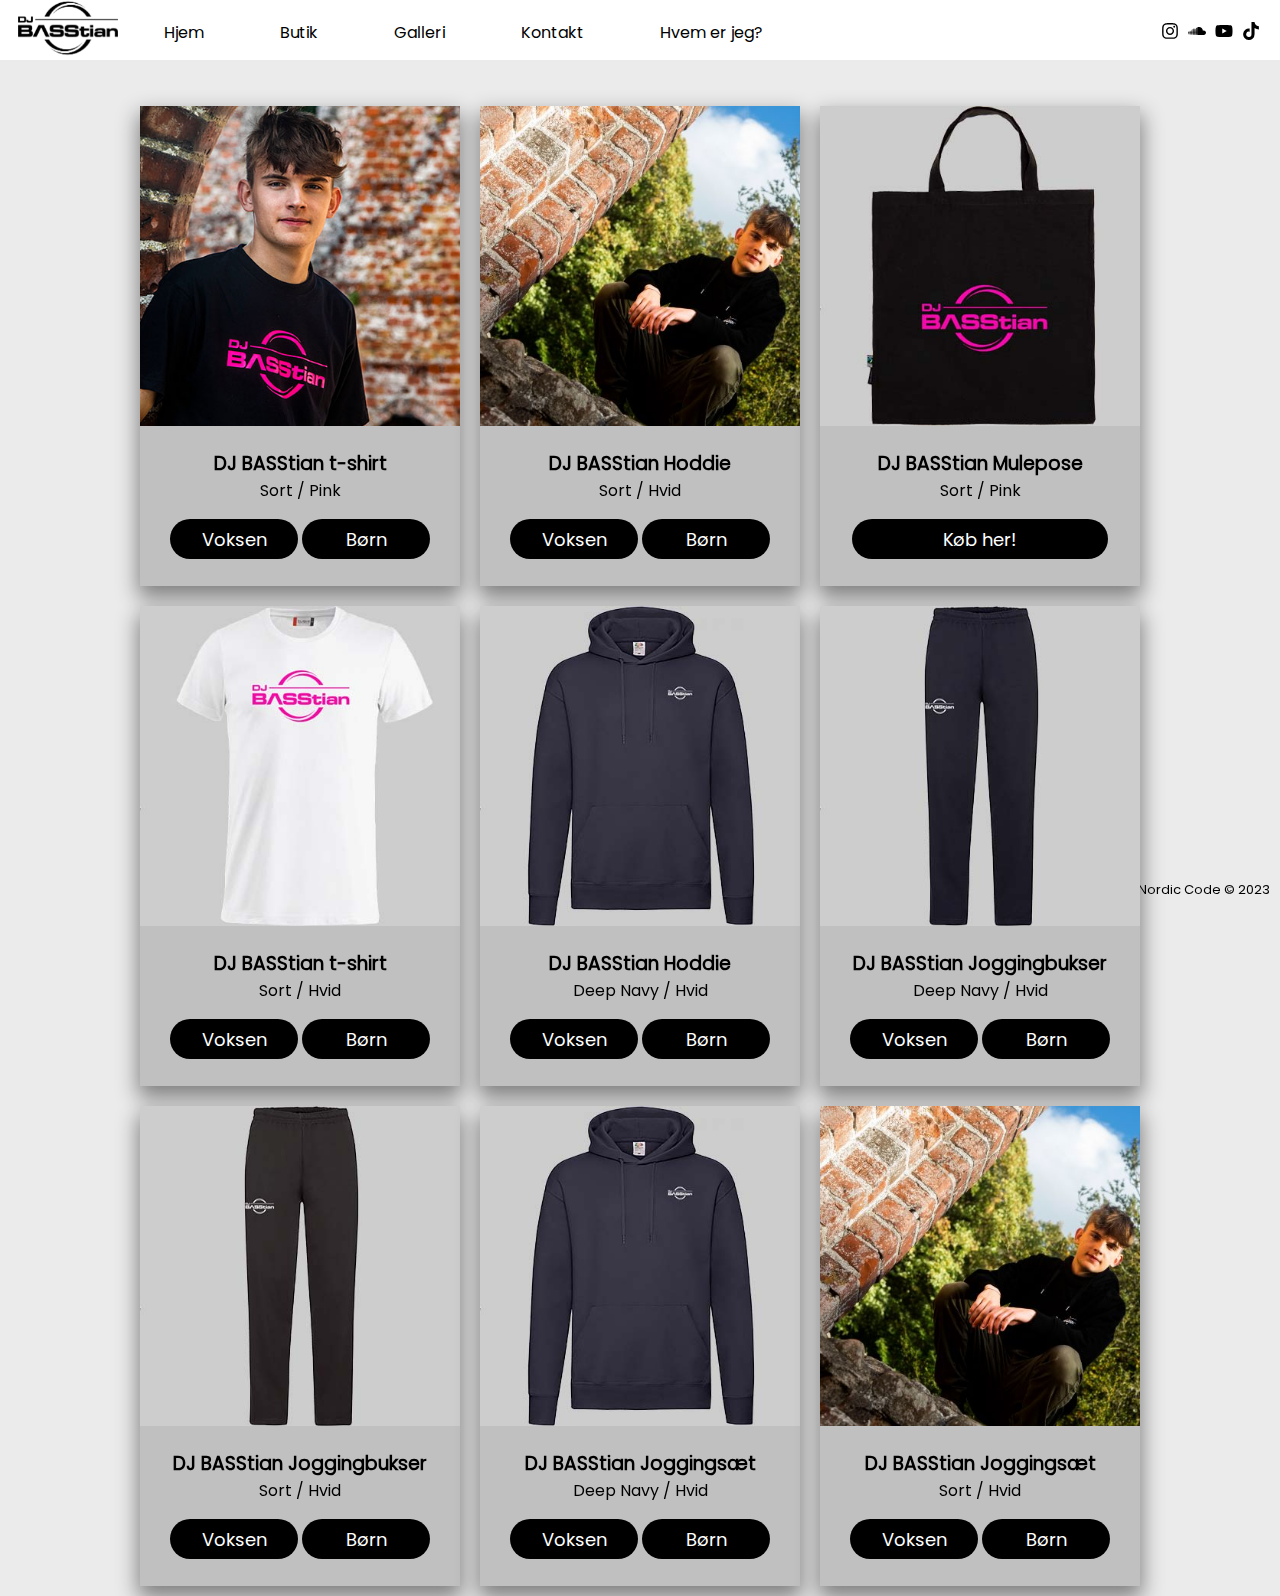
==== commit c0fc3d48: "Done" ====
--- a/butik/index.html
+++ b/butik/index.html
@@ -43,17 +43,17 @@
         <div>
             <img  onmouseover="this.src='/assets/bassTshirtSortPink2.jpg'" onmouseout="this.src='/assets/bassTshirtSortPink.jpg'" src="/assets/bassTshirtSortPink.jpg   " alt="dj basstian sort t-shirt">
             <h3>DJ BASStian t-shirt</h3>
-            <!-- <h4>Voksen & Børn</h4> -->
             <p>Sort / Pink</p> 
-            <button class="buyBtnD">Voksen</button>
-            <button class="buyBtnD">Børn</button>
+            <button onclick="window.open('https:\\djbasstian.sportyfied.com/da/product/22218/71279/brands/clique')" class="buyBtnD">Voksen</button>
+            <button onclick="window.open('https:\\djbasstian.sportyfied.com/da/product/22219/71306/brands/clique')" class="buyBtnD">Børn</button>
         </div>
         
         <div>
             <img onmouseover="this.src='/assets/bassHoddieBagparti.jpg'" onmouseout="this.src='/assets/bassHoddieFront.jpg'" src="/assets/bassHoddieFront.jpg" alt="dj basstian sort hoddie">
             <h3>DJ BASStian Hoddie</h3>
             <p>Sort / Hvid</p>
-            <a href="https://djbasstian.sportyfied.com/da/product/22215/71270/categories/shirts"><button class="buyBtn">Køb her!</button> </a>
+            <button onclick="window.open('https:\\djbasstian.sportyfied.com/da/product/22215/71270/categories/shirts')" class="buyBtnD">Voksen</button>
+            <button onclick="window.open('https:\\djbasstian.sportyfied.com/da/product/22214/71268/brands/Fruit%20of%20the%20loom')" class="buyBtnD">Børn</button>
         </div>
         
         <div>
@@ -67,44 +67,48 @@
             <img  onmouseover="this.src='/assets/bassTshirtPinkHvid2.jpg'" onmouseout="this.src='/assets/bassTshirtPinkHvid1.jpg'"  src="/assets/bassTshirtPinkHvid1.jpg" alt="dj basstian sort t-shirt">
             <h3>DJ BASStian t-shirt</h3>
             <p>Sort / Hvid</p>
-            <a href="https://djbasstian.sportyfied.com/da/product/22219/71333/categories/tshirts"><button class="buyBtn">Køb her!</button> </a>
+            <button onclick="window.open('https:\\djbasstian.sportyfied.com/da/product/22218/71334/brands/clique')" class="buyBtnD">Voksen</button>
+            <button onclick="window.open('https:\\djbasstian.sportyfied.com/da/product/22219/71333/categories/tshirts')" class="buyBtnD">Børn</button>
         </div>
-
+       
         <div>
             <img  onmouseover="this.src='/assets/bassHoddieBagpartiBlue.jpg'" onmouseout="this.src='/assets/bassHoddieFrontBlue.jpg'"  src="/assets/bassHoddieFrontBlue.jpg" alt="dj basstian sort t-shirt">
             <h3>DJ BASStian Hoddie</h3>
             <p> Deep Navy / Hvid </p>
-            <a href="https://djbasstian.sportyfied.com/da/product/22215/71271/categories/shirts" target="_blank"><button class="buyBtn">Køb her!</button> </a>
+            <button onclick="window.open('https:\\djbasstian.sportyfied.com/da/product/22215/71271/categories/shirts')" class="buyBtnD">Voksen</button>
+            <button onclick="window.open('https:\\djbasstian.sportyfied.com/da/product/22214/71266/categories/shirts')" class="buyBtnD">Børn</button>
         </div>
-
+        
         <div>
             <img  onmouseover="this.src='/assets/bassLogoHvid.jpg'" onmouseout="this.src='/assets/bassBuksBlaa.jpg'"  src="/assets/bassBuksBlaa.jpg" alt="dj basstian sort t-shirt">
             <h3>DJ BASStian Joggingbukser </h3>
             <p>Deep Navy / Hvid</p>
-            <a href="https://djbasstian.sportyfied.com/da/product/22217/71278/categories/pants" target="_blank"><button class="buyBtn">Køb her!</button> </a>
+            <button onclick="window.open('https:\\djbasstian.sportyfied.com/da/product/22217/71278/categories/pants')" class="buyBtnD">Voksen</button>
+            <button onclick="window.open('https:\\djbasstian.sportyfied.com/da/product/22216/71273/categories/pants')" class="buyBtnD">Børn</button>
         </div>
 
         <div>
             <img  onmouseover="this.src='/assets/bassLogoHvid.jpg'" onmouseout="this.src='/assets/bassBuksSort.jpg'"  src="/assets/bassBuksSort.jpg" alt="dj basstian sort t-shirt">
             <h3>DJ BASStian Joggingbukser </h3>
             <p>Sort / Hvid</p>
-            <a href="https://djbasstian.sportyfied.com/da/product/22217/71277/categories/pants" target="_blank"><button class="buyBtn">Køb her!</button> </a>
+            <button onclick="window.open('https:\\djbasstian.sportyfied.com/da/product/22217/71277/brands/Fruit%20of%20the%20loom')" class="buyBtnD">Voksen</button>
+            <button onclick="window.open('https:\\djbasstian.sportyfied.com/da/product/22216/71274/categories/pants')" class="buyBtnD">Børn</button>
         </div>
 
         <div>
             <img  onmouseover="this.src='/assets/bassBuksBlaa.jpg'" onmouseout="this.src='/assets/bassHoddieFrontBlue.jpg'"  src="/assets/bassHoddieFrontBlue.jpg" alt="dj basstian sort t-shirt">
             <h3>DJ BASStian Joggingsæt </h3>
-            <h4>Voksen</h4>
-            <p>Sort / Hvid</p>
-            <a href="https://djbasstian.sportyfied.com/da/design/outfit/22221/0/categories/set_tilbud" target="_blank"><button class="buyBtn">Køb her!</button> </a>
+            <p>Deep Navy / Hvid</p>
+            <button onclick="window.open('https:\\djbasstian.sportyfied.com/da/design/outfit/22221/0/brands/Fruit%20of%20the%20loom')" class="buyBtnD">Voksen</button>
+            <button onclick="window.open('https:\\djbasstian.sportyfied.com/da/design/outfit/22222/0/brands/Fruit%20of%20the%20loom')" class="buyBtnD">Børn</button>
         </div>
     
         <div>
-            <img  onmouseover="this.src='/assets/bassBuksBlaa.jpg'" onmouseout="this.src='/assets/bassHoddieFrontBlue.jpg'"  src="/assets/bassHoddieFrontBlue.jpg" alt="dj basstian sort t-shirt">
+            <img  onmouseover="this.src='/assets/bassBuksSort.jpg'" onmouseout="this.src='/assets/bassHoddieFront.jpg'"  src="/assets/bassHoddieFront.jpg" alt="dj basstian sort t-shirt">
             <h3>DJ BASStian Joggingsæt </h3>
-            <h4>Børn</h4>
             <p>Sort / Hvid</p>
-            <a href="https://djbasstian.sportyfied.com/da/design/outfit/22221/0/categories/set_tilbud" target="_blank"><button class="buyBtn">Køb her!</button> </a>
+            <button onclick="window.open('https:\\djbasstian.sportyfied.com/da/design/outfit/22221/0/brands/Fruit%20of%20the%20loom')" class="buyBtnD">Voksen</button>
+            <button onclick="window.open('https:\\djbasstian.sportyfied.com/da/design/outfit/22222/0/brands/Fruit%20of%20the%20loom')" class="buyBtnD">Børn</button>
         </div>
 
     
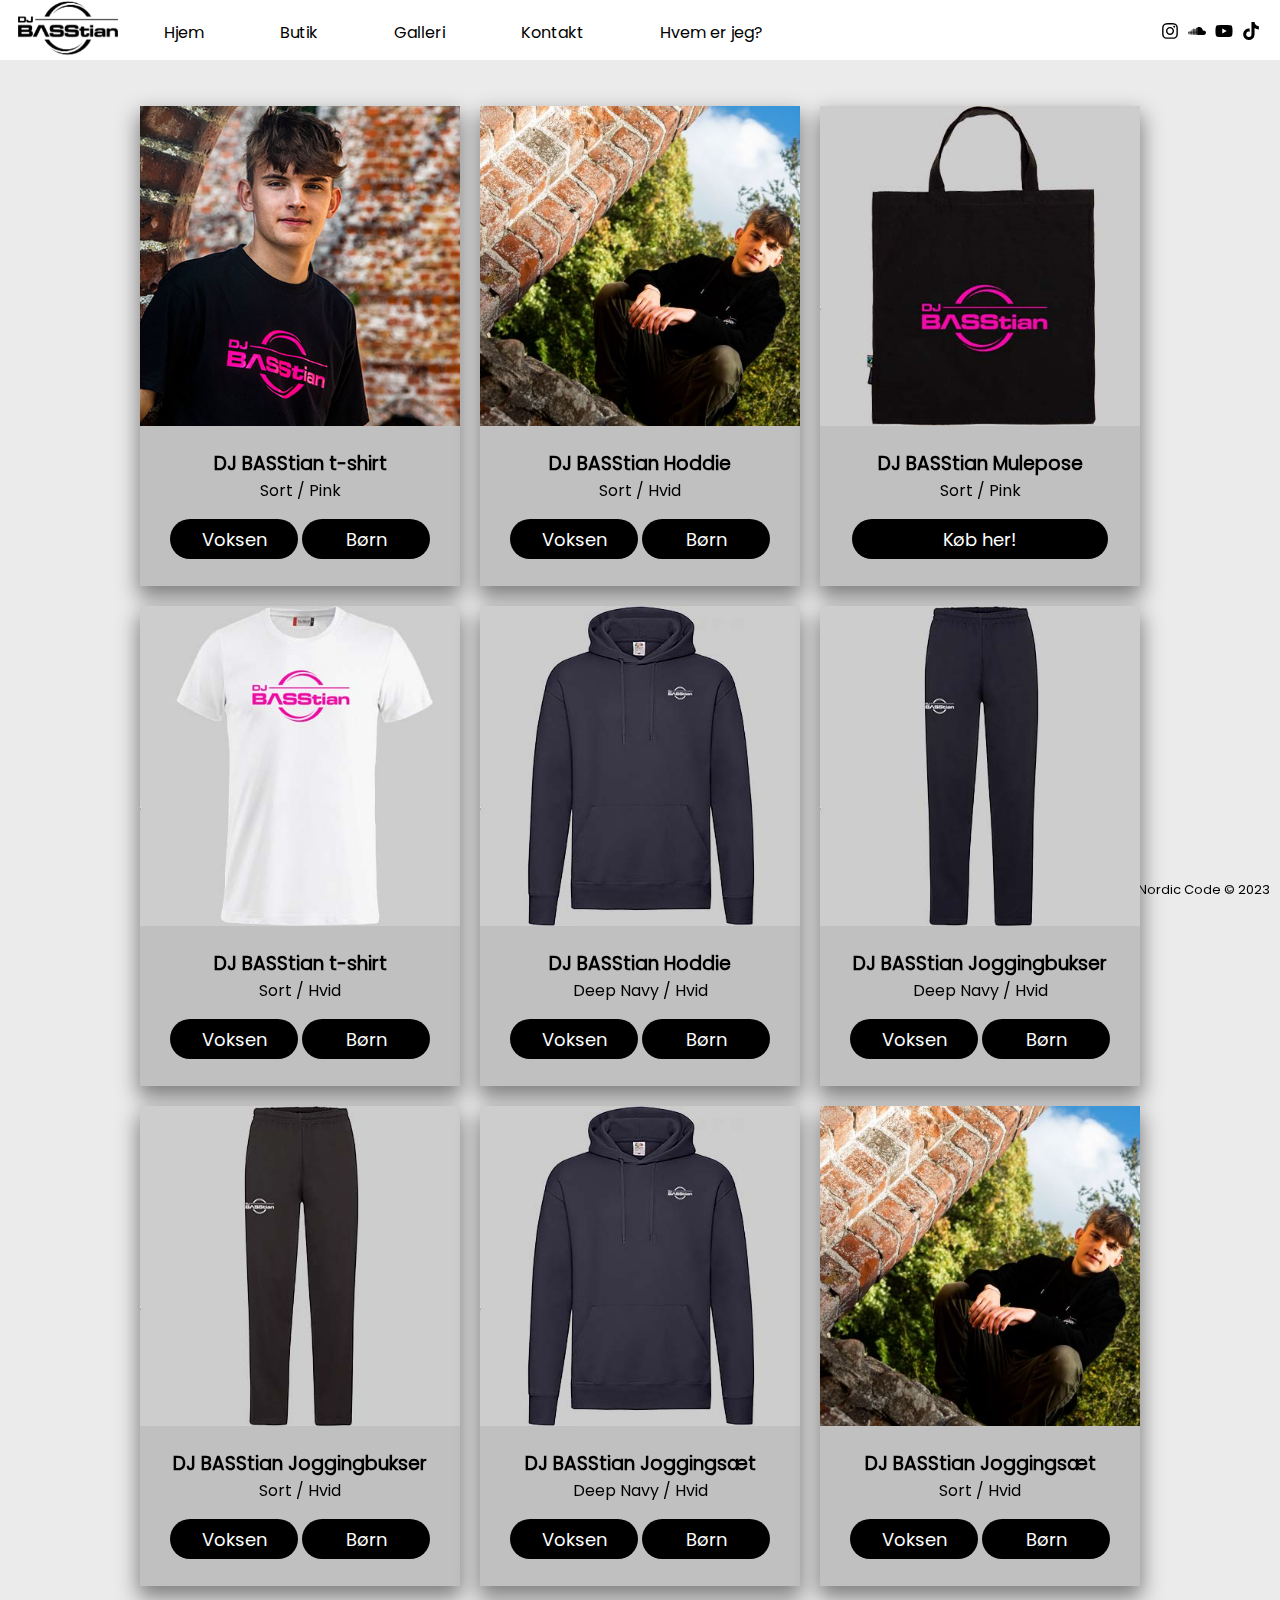
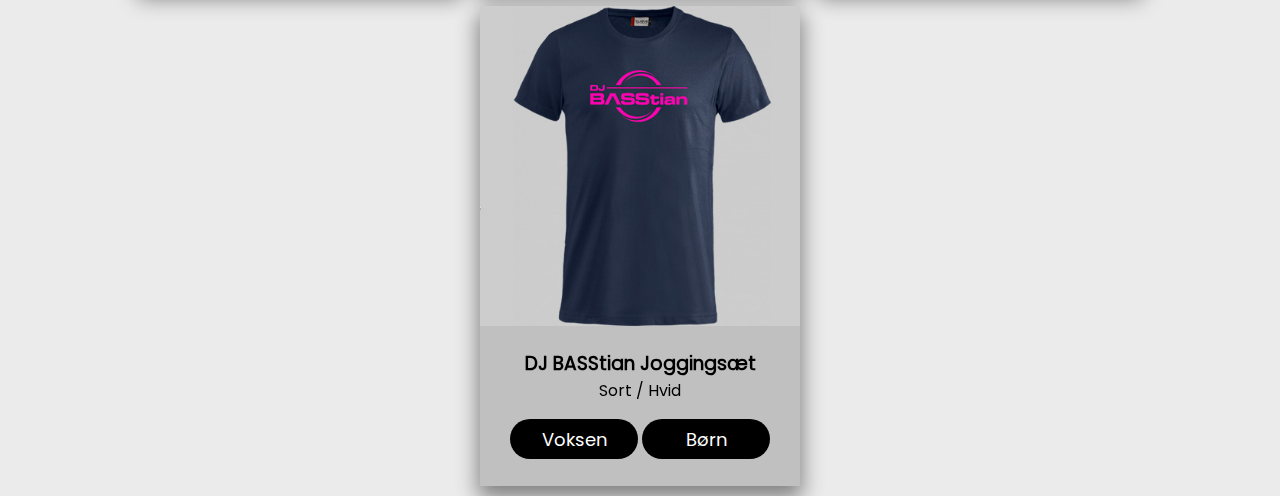
==== commit 423e498a: "final" ====
--- a/butik/index.html
+++ b/butik/index.html
@@ -110,6 +110,14 @@
             <button onclick="window.open('https:\\djbasstian.sportyfied.com/da/design/outfit/22221/0/brands/Fruit%20of%20the%20loom')" class="buyBtnD">Voksen</button>
             <button onclick="window.open('https:\\djbasstian.sportyfied.com/da/design/outfit/22222/0/brands/Fruit%20of%20the%20loom')" class="buyBtnD">Børn</button>
         </div>
+    
+        <div>
+            <img  onmouseover="this.src='/assets/bassTshirtPinkHvid2.jpg'" onmouseout="this.src='/assets/bassTshirtNavy.jpg'"  src="/assets/bassTshirtNavy.jpg" alt="dj basstian sort t-shirt">
+            <h3>DJ BASStian Joggingsæt </h3>
+            <p>Sort / Hvid</p>
+            <button onclick="window.open('https:\\djbasstian.sportyfied.com/da/product/22218/71281/categories/tshirts')" class="buyBtnD">Voksen</button>
+            <button onclick="window.open('https:\\djbasstian.sportyfied.com/da/product/22219/71313/categories/tshirts')" class="buyBtnD">Børn</button>
+        </div>
 
     
 <!-- </div> -->
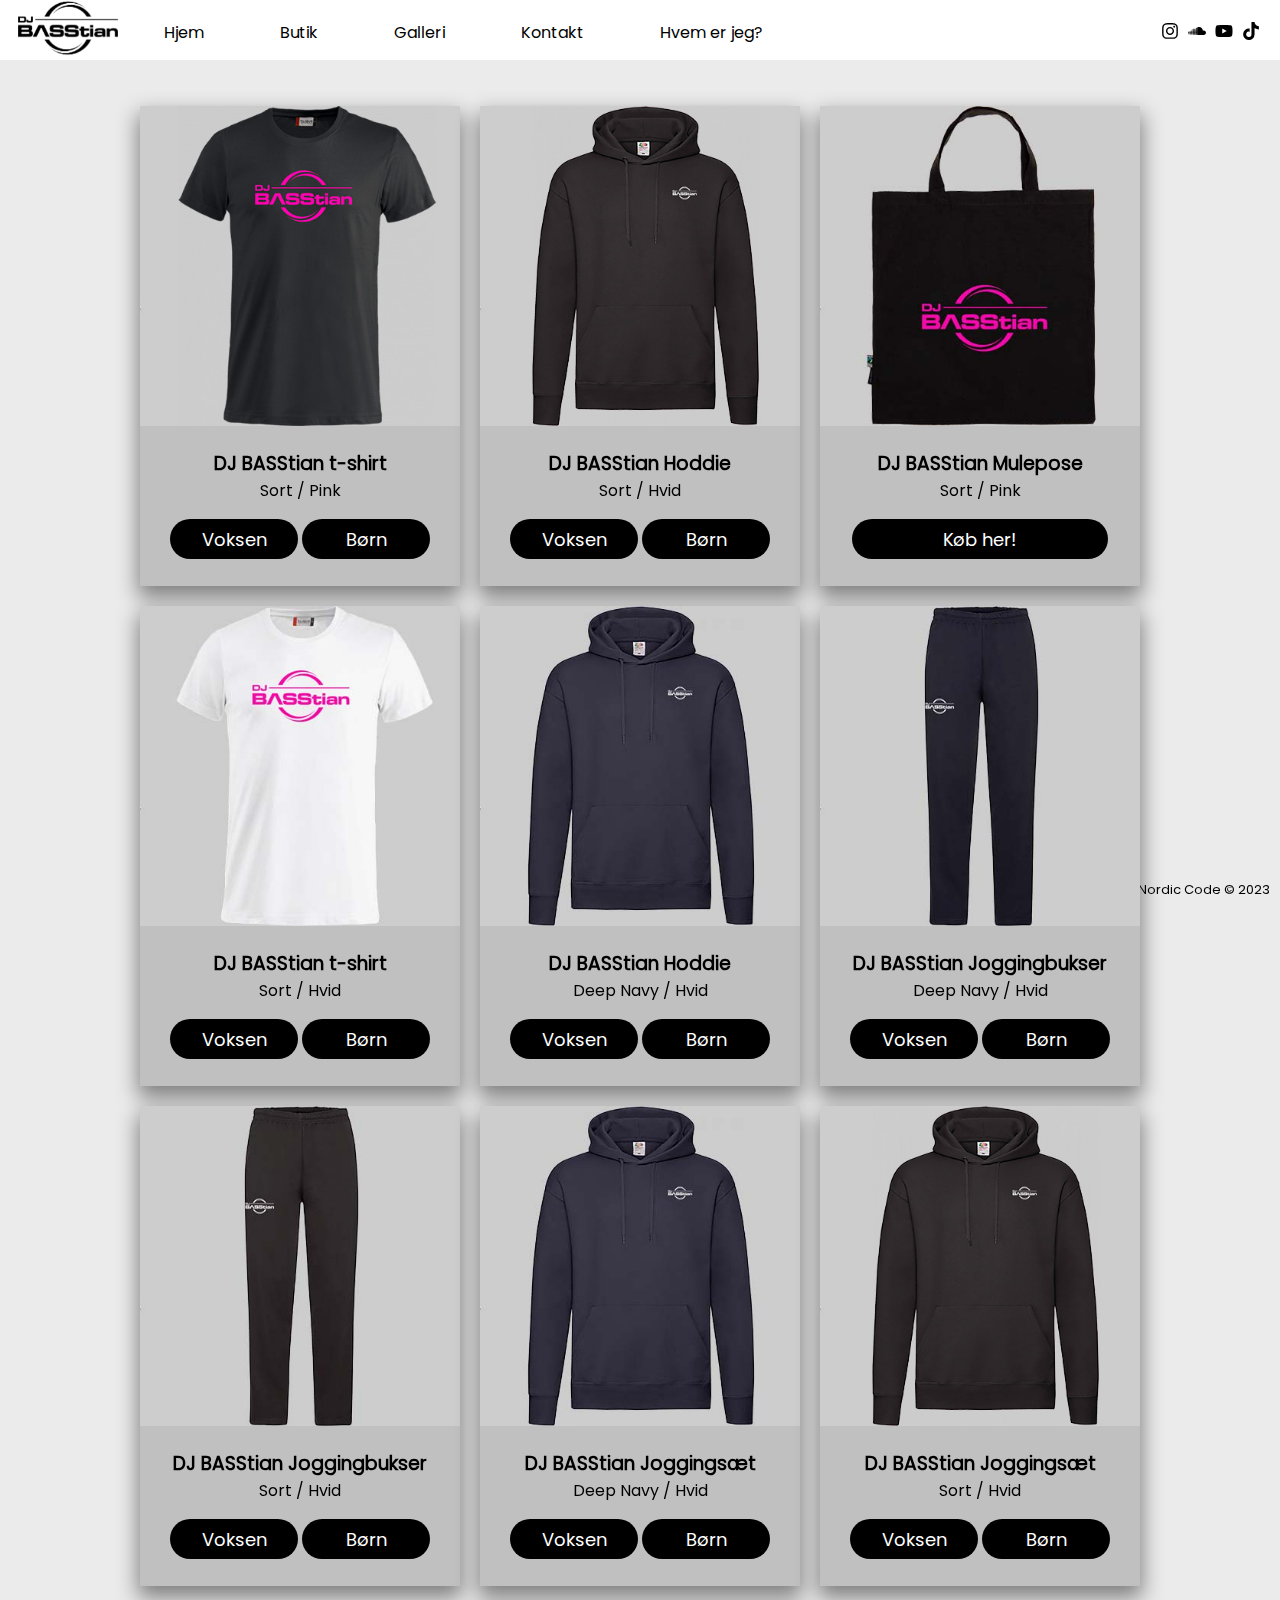
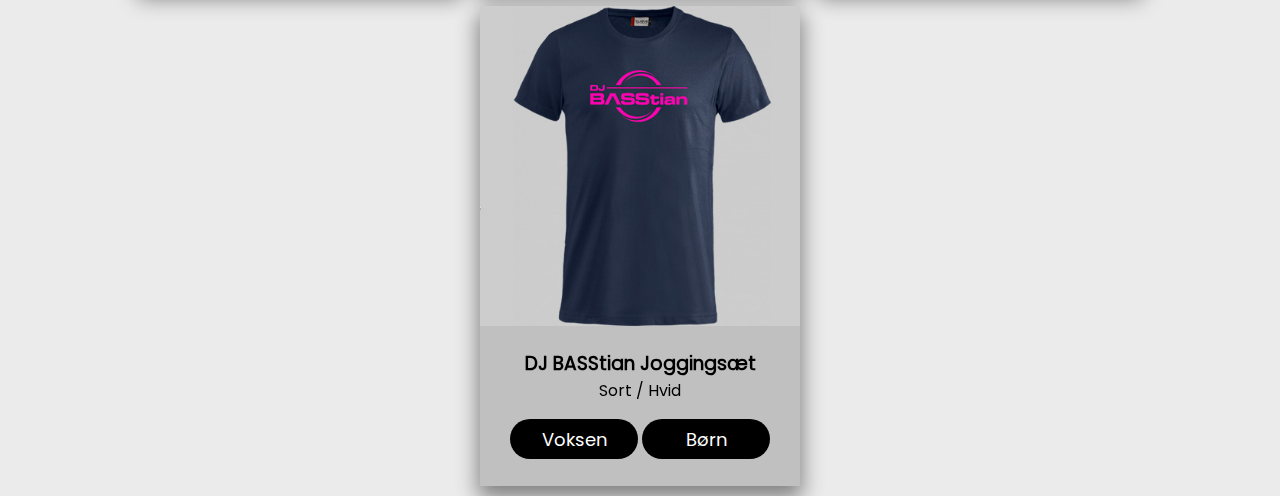
==== commit c8c80ce0: "69" ====
--- a/butik/index.html
+++ b/butik/index.html
@@ -9,6 +9,7 @@
         <link rel="stylesheet" href="/style/butik.css">
         <link rel="stylesheet" href="/style/global.css">
         <link rel="shortcut icon" href="/assets/BASS64x64Hvid.ico" type="image/x-icon">
+        <script async src="/script/butikLinks.js"></script>
     </head>
 
     <a href="https://nordic-code.com" target="_blank" style="position: fixed; bottom: 0; right: 10px; color: black; font-size: small; text-decoration: none; cursor: pointer;">Nordic Code © 2023</a>
@@ -41,19 +42,19 @@
     
     <div class="mainFlex">
         <div>
-            <img  onmouseover="this.src='/assets/bassTshirtSortPink2.jpg'" onmouseout="this.src='/assets/bassTshirtSortPink.jpg'" src="/assets/bassTshirtSortPink.jpg   " alt="dj basstian sort t-shirt">
+            <img  onmouseover="this.src='/assets/bassHoddieBagpartiSort.jpg'" onmouseout="this.src='/assets/bassHoddieFrontSort.jpg'" src="/assets/bassHoddieFrontSort.jpg" alt="dj basstian sort t-shirt">
             <h3>DJ BASStian t-shirt</h3>
             <p>Sort / Pink</p> 
-            <button onclick="window.open('https:\\djbasstian.sportyfied.com/da/product/22218/71279/brands/clique')" class="buyBtnD">Voksen</button>
-            <button onclick="window.open('https:\\djbasstian.sportyfied.com/da/product/22219/71306/brands/clique')" class="buyBtnD">Børn</button>
+            <button onclick="v1()" class="buyBtnD">Voksen</button>
+            <button onclick="b1()" class="buyBtnD">Børn</button>
         </div>
         
         <div>
             <img onmouseover="this.src='/assets/bassHoddieBagparti.jpg'" onmouseout="this.src='/assets/bassHoddieFront.jpg'" src="/assets/bassHoddieFront.jpg" alt="dj basstian sort hoddie">
             <h3>DJ BASStian Hoddie</h3>
             <p>Sort / Hvid</p>
-            <button onclick="window.open('https:\\djbasstian.sportyfied.com/da/product/22215/71270/categories/shirts')" class="buyBtnD">Voksen</button>
-            <button onclick="window.open('https:\\djbasstian.sportyfied.com/da/product/22214/71268/brands/Fruit%20of%20the%20loom')" class="buyBtnD">Børn</button>
+            <button onclick="v2()" class="buyBtnD">Voksen</button>
+            <button onclick="b2()" class="buyBtnD">Børn</button>
         </div>
         
         <div>
@@ -67,56 +68,56 @@
             <img  onmouseover="this.src='/assets/bassTshirtPinkHvid2.jpg'" onmouseout="this.src='/assets/bassTshirtPinkHvid1.jpg'"  src="/assets/bassTshirtPinkHvid1.jpg" alt="dj basstian sort t-shirt">
             <h3>DJ BASStian t-shirt</h3>
             <p>Sort / Hvid</p>
-            <button onclick="window.open('https:\\djbasstian.sportyfied.com/da/product/22218/71334/brands/clique')" class="buyBtnD">Voksen</button>
-            <button onclick="window.open('https:\\djbasstian.sportyfied.com/da/product/22219/71333/categories/tshirts')" class="buyBtnD">Børn</button>
+            <button onclick="v3()" class="buyBtnD">Voksen</button>
+            <button onclick="b3()" class="buyBtnD">Børn</button>
         </div>
        
         <div>
             <img  onmouseover="this.src='/assets/bassHoddieBagpartiBlue.jpg'" onmouseout="this.src='/assets/bassHoddieFrontBlue.jpg'"  src="/assets/bassHoddieFrontBlue.jpg" alt="dj basstian sort t-shirt">
             <h3>DJ BASStian Hoddie</h3>
             <p> Deep Navy / Hvid </p>
-            <button onclick="window.open('https:\\djbasstian.sportyfied.com/da/product/22215/71271/categories/shirts')" class="buyBtnD">Voksen</button>
-            <button onclick="window.open('https:\\djbasstian.sportyfied.com/da/product/22214/71266/categories/shirts')" class="buyBtnD">Børn</button>
+            <button onclick="v4()" class="buyBtnD">Voksen</button>
+            <button onclick="b4()" class="buyBtnD">Børn</button>
         </div>
         
         <div>
             <img  onmouseover="this.src='/assets/bassLogoHvid.jpg'" onmouseout="this.src='/assets/bassBuksBlaa.jpg'"  src="/assets/bassBuksBlaa.jpg" alt="dj basstian sort t-shirt">
             <h3>DJ BASStian Joggingbukser </h3>
             <p>Deep Navy / Hvid</p>
-            <button onclick="window.open('https:\\djbasstian.sportyfied.com/da/product/22217/71278/categories/pants')" class="buyBtnD">Voksen</button>
-            <button onclick="window.open('https:\\djbasstian.sportyfied.com/da/product/22216/71273/categories/pants')" class="buyBtnD">Børn</button>
+            <button onclick="v5()" class="buyBtnD">Voksen</button>
+            <button onclick="b5()" class="buyBtnD">Børn</button>
         </div>
 
         <div>
             <img  onmouseover="this.src='/assets/bassLogoHvid.jpg'" onmouseout="this.src='/assets/bassBuksSort.jpg'"  src="/assets/bassBuksSort.jpg" alt="dj basstian sort t-shirt">
             <h3>DJ BASStian Joggingbukser </h3>
             <p>Sort / Hvid</p>
-            <button onclick="window.open('https:\\djbasstian.sportyfied.com/da/product/22217/71277/brands/Fruit%20of%20the%20loom')" class="buyBtnD">Voksen</button>
-            <button onclick="window.open('https:\\djbasstian.sportyfied.com/da/product/22216/71274/categories/pants')" class="buyBtnD">Børn</button>
+            <button onclick="v6()" class="buyBtnD">Voksen</button>
+            <button onclick="b6()" class="buyBtnD">Børn</button>
         </div>
 
         <div>
             <img  onmouseover="this.src='/assets/bassBuksBlaa.jpg'" onmouseout="this.src='/assets/bassHoddieFrontBlue.jpg'"  src="/assets/bassHoddieFrontBlue.jpg" alt="dj basstian sort t-shirt">
             <h3>DJ BASStian Joggingsæt </h3>
             <p>Deep Navy / Hvid</p>
-            <button onclick="window.open('https:\\djbasstian.sportyfied.com/da/design/outfit/22221/0/brands/Fruit%20of%20the%20loom')" class="buyBtnD">Voksen</button>
-            <button onclick="window.open('https:\\djbasstian.sportyfied.com/da/design/outfit/22222/0/brands/Fruit%20of%20the%20loom')" class="buyBtnD">Børn</button>
+            <button onclick="v7()" class="buyBtnD">Voksen</button>
+            <button onclick="b7()" class="buyBtnD">Børn</button>
         </div>
     
         <div>
             <img  onmouseover="this.src='/assets/bassBuksSort.jpg'" onmouseout="this.src='/assets/bassHoddieFront.jpg'"  src="/assets/bassHoddieFront.jpg" alt="dj basstian sort t-shirt">
             <h3>DJ BASStian Joggingsæt </h3>
             <p>Sort / Hvid</p>
-            <button onclick="window.open('https:\\djbasstian.sportyfied.com/da/design/outfit/22221/0/brands/Fruit%20of%20the%20loom')" class="buyBtnD">Voksen</button>
-            <button onclick="window.open('https:\\djbasstian.sportyfied.com/da/design/outfit/22222/0/brands/Fruit%20of%20the%20loom')" class="buyBtnD">Børn</button>
+            <button onclick="v8()" class="buyBtnD">Voksen</button>
+            <button onclick="b8()" class="buyBtnD">Børn</button>
         </div>
     
         <div>
             <img  onmouseover="this.src='/assets/bassTshirtPinkHvid2.jpg'" onmouseout="this.src='/assets/bassTshirtNavy.jpg'"  src="/assets/bassTshirtNavy.jpg" alt="dj basstian sort t-shirt">
             <h3>DJ BASStian Joggingsæt </h3>
             <p>Sort / Hvid</p>
-            <button onclick="window.open('https:\\djbasstian.sportyfied.com/da/product/22218/71281/categories/tshirts')" class="buyBtnD">Voksen</button>
-            <button onclick="window.open('https:\\djbasstian.sportyfied.com/da/product/22219/71313/categories/tshirts')" class="buyBtnD">Børn</button>
+            <button onclick="v9()" class="buyBtnD">Voksen</button>
+            <button onclick="b9()" class="buyBtnD">Børn</button>
         </div>
 
     
